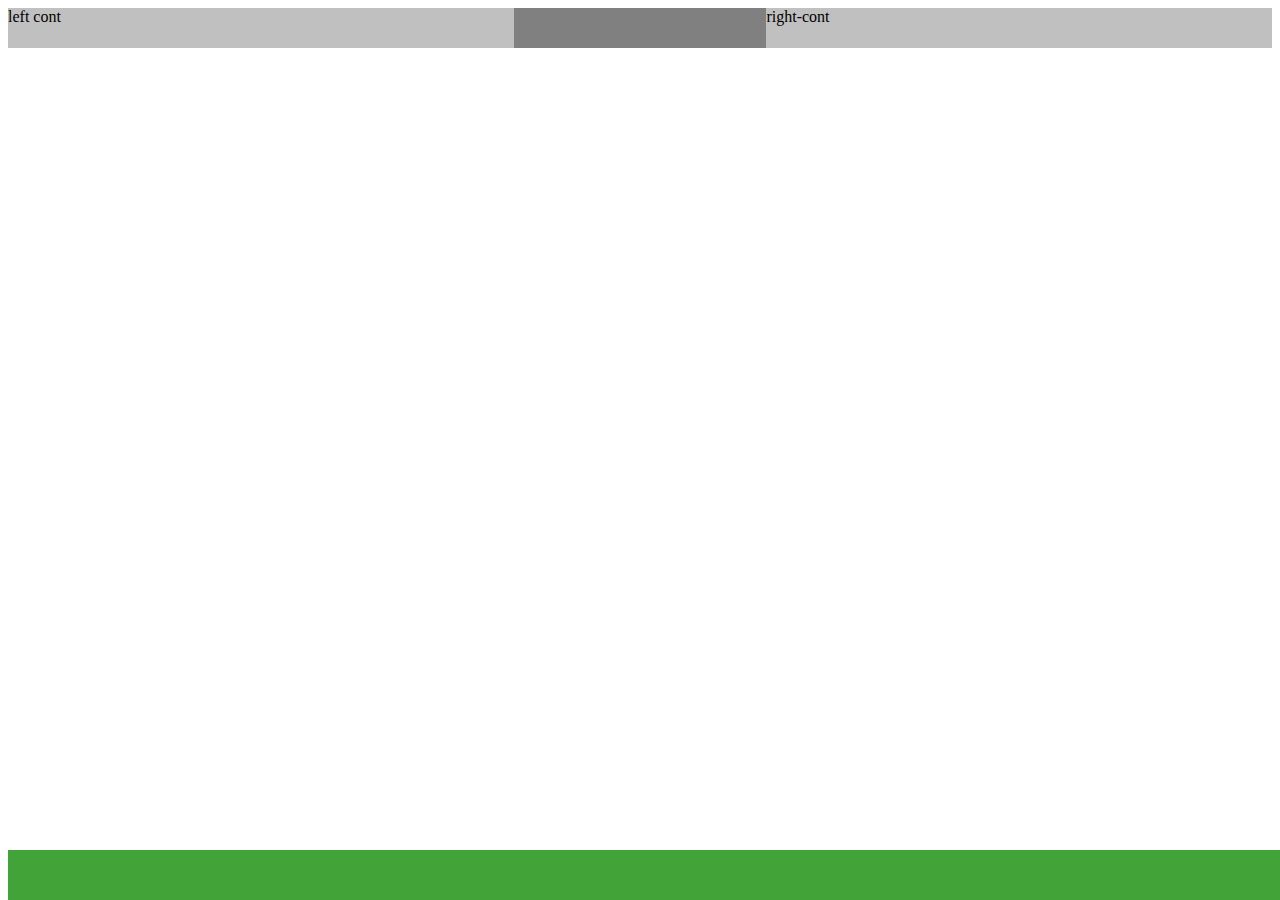
==== google.html @ 1f116604 "Format layout for tablets" ====
<!DOCTYPE html>
<html lang="en">
    <head>
        <title>Google</title>
        <meta name="charset" content="UTF-8">
        <meta name="author" content="Doma Zivanai">
        <link rel="stylesheet" href="css/reset.css">
        <link rel="stylesheet" href="css/google-homepage.css">
    </head>
    <body>
        <header class="float-cont">
            <div class="left-cont">left cont</div>
            <div class="right-cont">right-cont</div>
        </header>
        <section class="main-cont">
            <div class="main-logo"></div>
            <div class="form-cont"></div>
            <div class="button-cont"></div>
        </section>
        <footer>
            <div class="top-cont"></div>
            <div class="bottom-cont"></div>
        </footer>
    </body>
</html>
---- css/google-homepage.css ----
/*float clear-fix*/
.float-cont{
    clear:both;
}
.float-cont::before, .float-cont::after{
    content: "";
    display: table;
}
.float-cont::after{
    clear: both;
}


body{
    min-height: 100%;
    padding-bottom: 50px;
}
header{
    height: 40px;
    background-color: gray;
}
header div{
    background-color: silver;
    height: 100%;
    width: 40%;
}
.left-cont{
    float: left;
}
.right-cont{
    float: right;
}
.main-cont{
    background-color: slategray;
}
footer{
    position: absolute;
    height: 50px;
    width: 100%;
    bottom: 0;
    background-color: rgb(66, 163, 57);
}
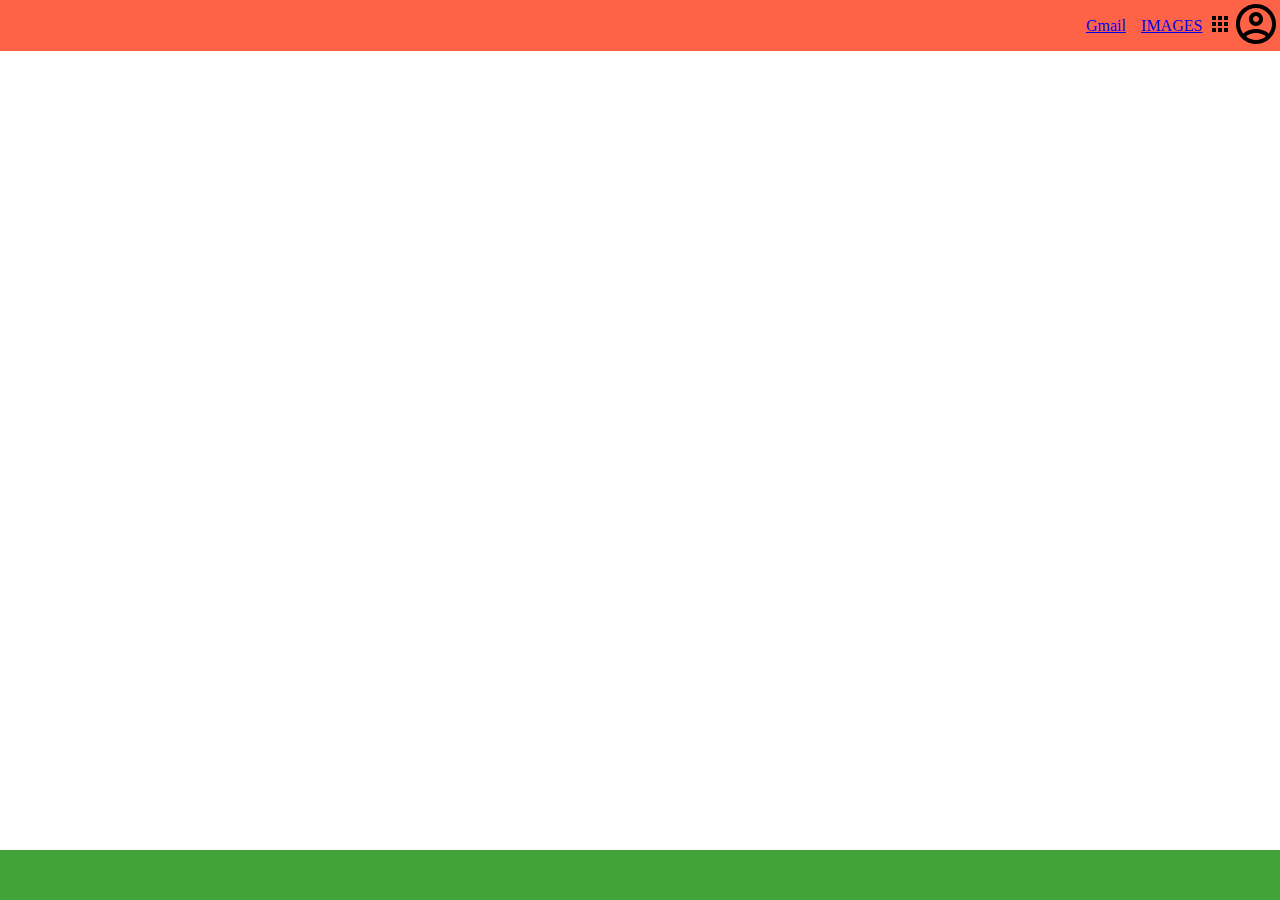
==== commit 4d0f0611: "Format header for all layouts" ====
--- a/google.html
+++ b/google.html
@@ -8,9 +8,31 @@
         <link rel="stylesheet" href="css/google-homepage.css">
     </head>
     <body>
-        <header class="float-cont">
-            <div class="left-cont">left cont</div>
-            <div class="right-cont">right-cont</div>
+        <header class="center-v">
+            <div class="left-cont center-v">
+                <div class="side-menu-container">
+                    <a href="#"><img src="svgs/menu_black_24dp.svg" alt="menu icon"></a>
+                </div>
+                <div class=".center-v">
+                    <a class="link-space" id="all-link" href="#">ALL</a>
+                    <a class="link-space" id="gmail-link" href="#">Gmail</a>
+                    <a class="link-space" href="#">IMAGES</a>
+                </div>
+            </div>
+            <div class="right-cont">
+                <div class="apps-container center-v">
+                    <div class="app-menu">
+                        <a href="#">
+                            <img class="round-thumbnail" src="svgs/apps_black_24dp.svg" alt="app-menu icon">
+                        </a>
+                    </div>
+                    <div class="prof-pic">
+                        <a href="#">
+                            <img src="svgs/account_circle_black_48dp.svg" alt="profile round-thumbnail">
+                        </a>
+                    </div>
+                </div>
+            </div>
         </header>
         <section class="main-cont">
             <div class="main-logo"></div>
--- a/css/google-homepage.css
+++ b/css/google-homepage.css
@@ -1,4 +1,5 @@
-/*float clear-fix*/
+/*float clear-fix
+
 .float-cont{
     clear:both;
 }
@@ -9,34 +10,57 @@
 .float-cont::after{
     clear: both;
 }
-
+*/
 
 body{
     min-height: 100%;
     padding-bottom: 50px;
 }
 header{
-    height: 40px;
-    background-color: gray;
+    justify-content: space-between;
+    max-height: 10%;
+    background-color: tomato;
 }
-header div{
-    background-color: silver;
-    height: 100%;
-    width: 40%;
+.center-h {
+    display: flex;
+    flex-direction: row;
+    justify-content: flex-start;
 }
-.left-cont{
-    float: left;
+.center-v {
+    display: flex;
+    flex-direction: row;
+    align-items: center;
 }
-.right-cont{
-    float: right;
+.link-space{
+    margin: 0.35em;
+    display: inline-block;
+    max-height: 100%;
 }
+#gmail-link{
+    display: none;
+}
+
+
 .main-cont{
     background-color: slategray;
 }
+
+
 footer{
     position: absolute;
     height: 50px;
     width: 100%;
     bottom: 0;
     background-color: rgb(66, 163, 57);
+}
+@media (min-width: 1080px) {
+    header{
+        justify-content: flex-end;
+    }
+    #gmail-link{
+        display: inline;
+    }
+    #all-link, .side-menu-container{
+        display: none;
+    }
 }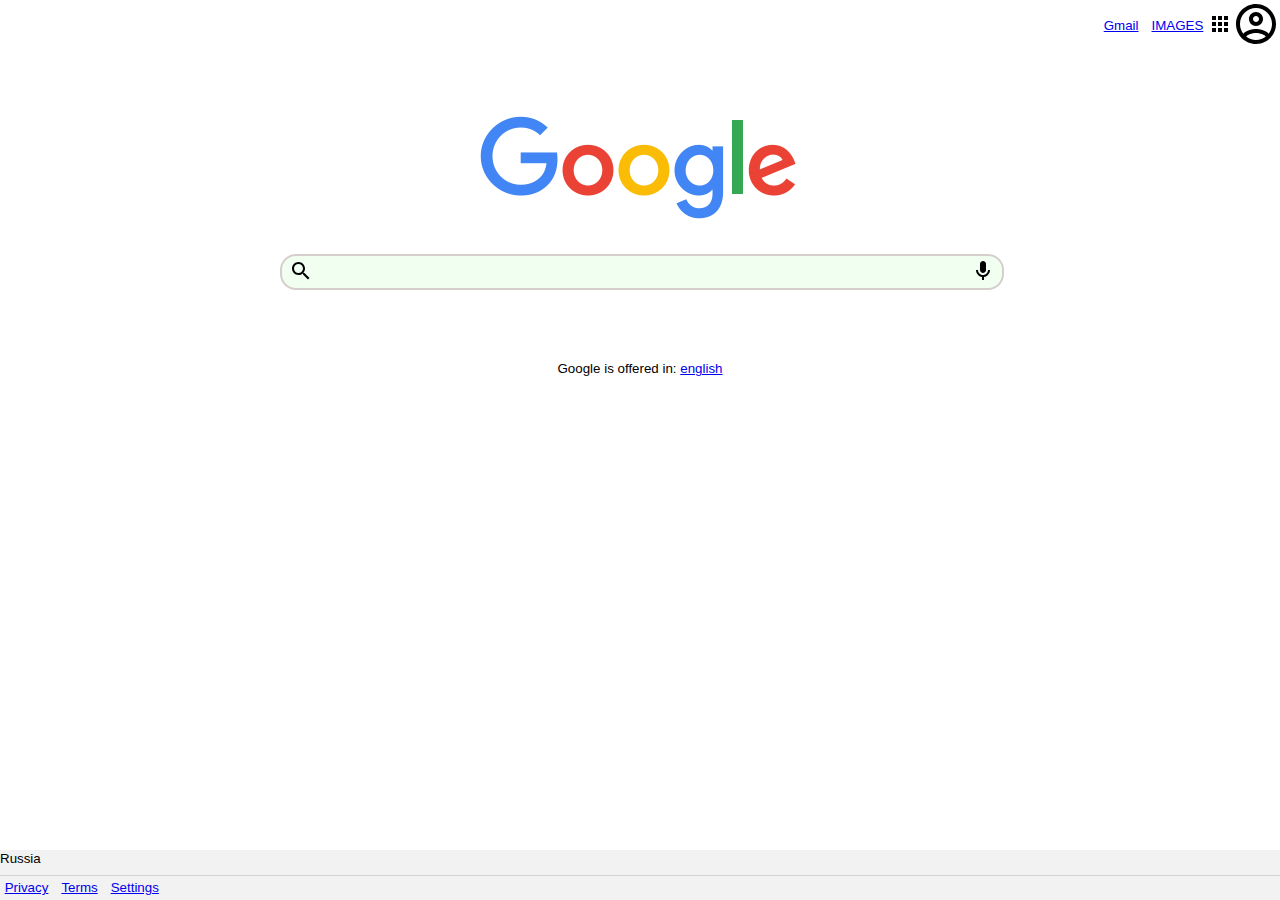
==== commit dd46746e: "Format footer" ====
--- a/google.html
+++ b/google.html
@@ -34,14 +34,43 @@
                 </div>
             </div>
         </header>
-        <section class="main-cont">
-            <div class="main-logo"></div>
-            <div class="form-cont"></div>
-            <div class="button-cont"></div>
+        <section class="main-cont center-h">
+            <div class="main-logo">
+                <div class="google-logo">
+                    <img src="images/googlelogo_color_160x56dp.png" alt="picture of google logo">
+                </div>
+            </div>
+            <div class="form-cont">
+                <form action="" method="GET">
+                    <div class="search-container center-v">
+                        <button class="search-icon">
+                            <img src="svgs/search_black_48dp.svg" alt="">
+                        </button>
+                        <div class="input-text">
+                            <input type="text">
+                        </div>
+                        <button class="input-voice">
+                            <img src="svgs/mic_black_48dp.svg" alt="">
+                        </button>
+                    </div>
+                    <div class="buttons">
+
+                    </div>
+                    <div class="lang-option">
+                        <p>Google is offered in: <a href="#">english</a></p>
+                    </div>
+                </form>
+            </div>
         </section>
         <footer>
-            <div class="top-cont"></div>
-            <div class="bottom-cont"></div>
+            <div class="location">
+                <p>Russia</p>
+            </div>
+            <div class="additional-info">
+                <a class="link-space" href="#">Privacy</a>
+                <a class="link-space" href="#">Terms</a>
+                <a class="link-space" href="#">Settings</a>
+            </div>
         </footer>
     </body>
 </html>--- a/css/google-homepage.css
+++ b/css/google-homepage.css
@@ -15,16 +15,17 @@
 body{
     min-height: 100%;
     padding-bottom: 50px;
+    font-family: Roboto, Arial, Helvetica, sans-serif;
+    font-size: 10pt;
 }
 header{
     justify-content: space-between;
     max-height: 10%;
-    background-color: tomato;
 }
 .center-h {
     display: flex;
-    flex-direction: row;
-    justify-content: flex-start;
+    flex-direction: column;
+    align-items: center;
 }
 .center-v {
     display: flex;
@@ -41,8 +42,59 @@
 }
 
 
-.main-cont{
-    background-color: slategray;
+
+.main-logo{
+    margin-top: 5%;
+    margin-bottom: 2%;;
+}
+
+
+.form-cont{
+    width: 55%;
+}
+.search-container{
+    position: relative;
+    border: 2px solid rgba(206, 196, 196, 0.822);
+    background-color: honeydew;
+    height: 2.4em;
+    border-radius: 1.2em;
+    width: 100%;
+}
+.search-icon{
+    position: absolute;
+    left: 0.5em;
+}
+.input-voice{
+    position: absolute;
+    right: 0.5em;
+}
+button, input{
+    border: none;
+    background: none;
+    padding: 0;
+}
+.input-text{
+    width: 100%;
+}
+input{
+    width: 80%;
+    margin: 0 10%;
+}
+button img{
+    max-height: 24px;
+}
+input:focus{
+    outline: none;
+}
+.search-container:hover, .search-container:focus{
+    box-shadow: 2px 2px 5px gray;
+}
+.buttons{
+    display: none;
+}
+.lang-option p{
+    text-align: center;
+    margin-top: 10%;
 }
 
 
@@ -51,9 +103,19 @@
     height: 50px;
     width: 100%;
     bottom: 0;
-    background-color: rgb(66, 163, 57);
+    background: #f2f2f2;
 }
-@media (min-width: 1080px) {
+.location{
+    margin-top: 2px;
+    margin-bottom: 10px;
+}
+.additional-info{
+    display: block;
+    width: 100%;
+    border-top: 1px solid rgba(128, 128, 128, 0.267);
+}
+
+@media (min-width: 1060px) {
     header{
         justify-content: flex-end;
     }
@@ -63,4 +125,6 @@
     #all-link, .side-menu-container{
         display: none;
     }
-}+    .form-cont{
+        width: 720px;
+}
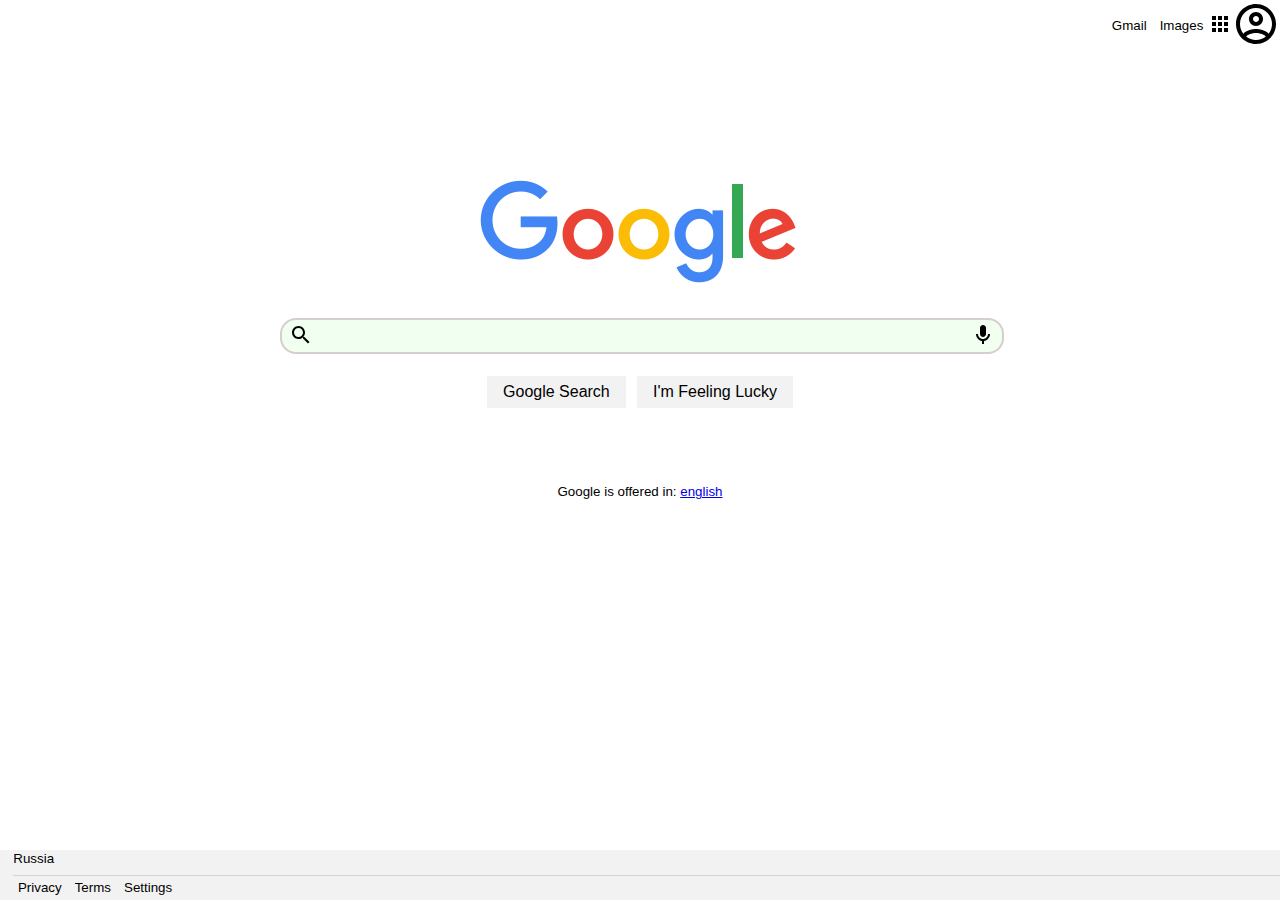
==== commit 8132cf47: "Add search buttons" ====
--- a/google.html
+++ b/google.html
@@ -2,6 +2,7 @@
 <html lang="en">
     <head>
         <title>Google</title>
+        <meta name="viewport" content="width=device-width, initial-scale=1.0">
         <meta name="charset" content="UTF-8">
         <meta name="author" content="Doma Zivanai">
         <link rel="stylesheet" href="css/reset.css">
@@ -14,9 +15,9 @@
                     <a href="#"><img src="svgs/menu_black_24dp.svg" alt="menu icon"></a>
                 </div>
                 <div class=".center-v">
-                    <a class="link-space" id="all-link" href="#">ALL</a>
+                    <a class="link-space" id="all-link" href="#">All</a>
                     <a class="link-space" id="gmail-link" href="#">Gmail</a>
-                    <a class="link-space" href="#">IMAGES</a>
+                    <a class="link-space" href="#">Images</a>
                 </div>
             </div>
             <div class="right-cont">
@@ -54,7 +55,8 @@
                         </button>
                     </div>
                     <div class="buttons">
-
+                        <a class="link-space" href="#">Google Search</a>
+                        <a class="link-space" href="#">I'm Feeling Lucky</a>
                     </div>
                     <div class="lang-option">
                         <p>Google is offered in: <a href="#">english</a></p>
--- a/css/google-homepage.css
+++ b/css/google-homepage.css
@@ -31,12 +31,16 @@
     display: flex;
     flex-direction: row;
     align-items: center;
+    flex-wrap:nowrap;
 }
 .link-space{
     margin: 0.35em;
     display: inline-block;
     max-height: 100%;
+    text-decoration: none;
+    color: black;
 }
+
 #gmail-link{
     display: none;
 }
@@ -44,7 +48,7 @@
 
 
 .main-logo{
-    margin-top: 5%;
+    margin-top: 10%;
     margin-bottom: 2%;;
 }
 
@@ -91,6 +95,7 @@
 }
 .buttons{
     display: none;
+    font-size: medium;
 }
 .lang-option p{
     text-align: center;
@@ -99,11 +104,13 @@
 
 
 footer{
+    box-sizing: border-box;
     position: absolute;
     height: 50px;
     width: 100%;
     bottom: 0;
     background: #f2f2f2;
+    padding-left: 1em;
 }
 .location{
     margin-top: 2px;
@@ -127,4 +134,27 @@
     }
     .form-cont{
         width: 720px;
+    }
+    .buttons{
+        display: flex;
+        flex-direction: row;
+        justify-content: center;
+        margin-top: 1em;
+    }
+    .buttons a{
+        background-color: #f2f2f2;
+        padding: 0.5em 1em;
+    }
 }
+
+@media (max-width: 400px) {
+    .form-cont{
+        width: 90%;
+    }
+    .main-cont{
+        margin-top: 25px;
+    }
+    .main-logo{
+        width: auto;
+    }
+}
